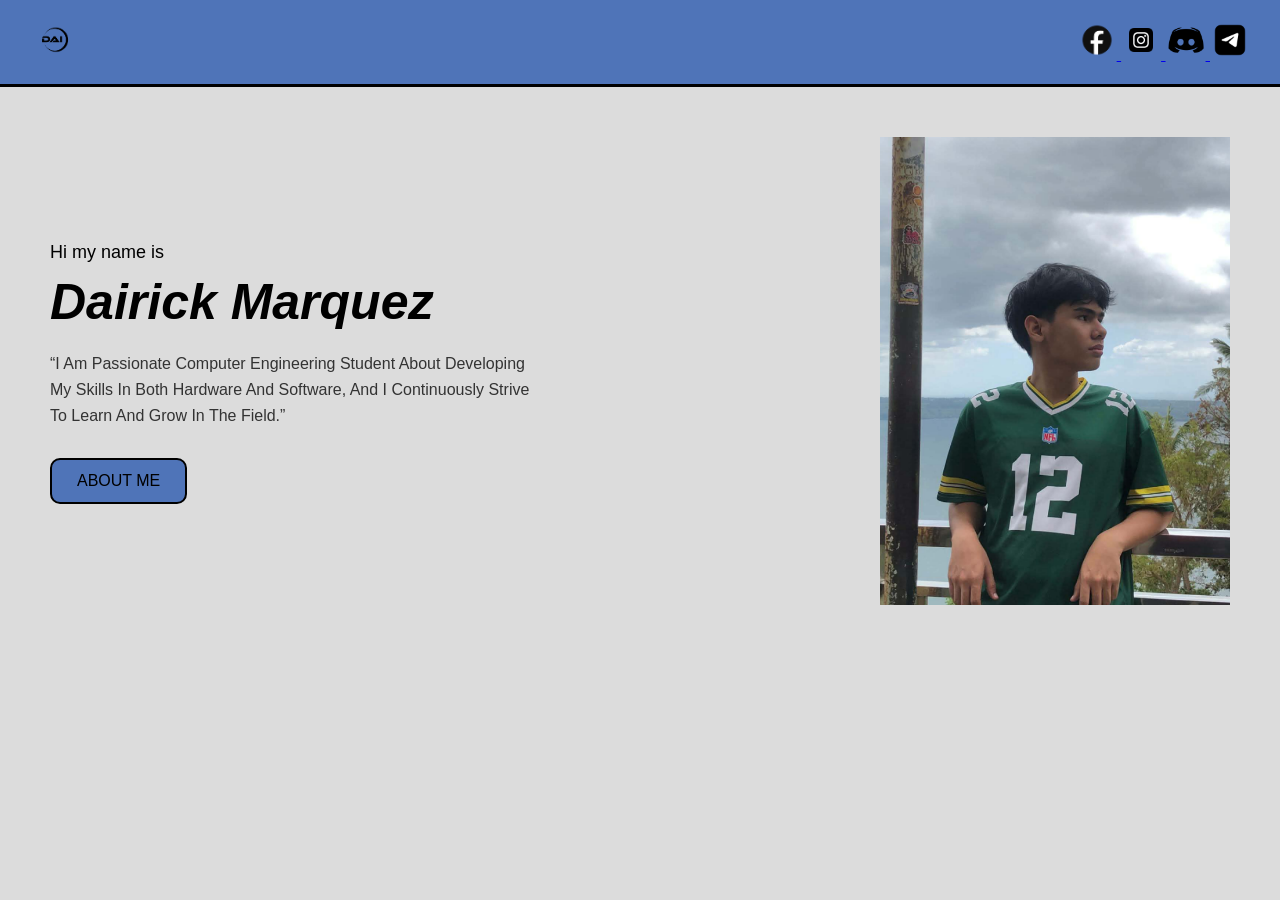
==== Project/index.html @ 83c46838 "Add files via upload" ====
<!doctype html>
<html lang="en">
  <head>
    <meta charset="UTF-8" />
    <meta name="viewport" content="width=device-width, initial-scale=1.0" />
    <title>Dairick Portfolio</title>

    <!-- CSS -->
    <link rel="stylesheet" href="index.css" />

    <!-- Icons -->
    <link
      rel="stylesheet"
      href="https://cdnjs.cloudflare.com/ajax/libs/font-awesome/6.5.0/css/all.min.css"
    />
  </head>
  <body>
    <!-- NAVBAR -->
    <header>
      <div class="logo">
        <a href="index.html">
          <img src="logo/logo.png.png" class="logo" alt="Logo" />
        </a>
      </div>

      <div class="social-icons">
    <a href="https://www.facebook.com/Dairickhandsm" target="_blank">
  <img src="logo/facebook-icons-facebook-social-media-logo-free-png.png" alt="Facebook" width="40" height="40">
</a> 
<a href="https://www.instagram.com/daiznothere/" target="_blank">
  <img src="logo/instagram-logo-instagram-icon-transparent-free-png.webp" alt="" width="40" height="40">
</a>
<a href="https://discordapp.com/users/1369242994838077501" target="_blank">
  <img src="logo/discord-black-icon-1.png" alt="Discord" width="40" height="40">
</a>
<a href="https://t.me/Daiwashandsm" target="_blank">
  <img src="logo/telegram-logo-telegram-logo-transparent-telegram-icon-transparent-free-free-png.webp" alt="Telegram" width="40" height="40">
</a>
      </div> 
</div>
    </header>

    <!-- MAIN -->
    <section class="main">
      <!-- TEXT -->
      <div class="text">
        <p class="intro">Hi my name is</p>

        <h1>Dairick Marquez</h1>

        <p class="desc">
          “I Am Passionate Computer Engineering Student About Developing My
          Skills In Both Hardware And Software, And I Continuously Strive To
          Learn And Grow In The Field.”
        </p>

        <button onclick="window.location.href = 'about.html'">ABOUT ME</button>
      </div>

      <!-- IMAGE -->
      <div class="image">
        <img src="me/Ako.png" alt="profile" />
      </div>
    </section>
  </body>
</html>
---- Project/index.css ----
* {
  margin: 0;
  padding: 0;
  box-sizing: border-box;
  font-family: Arial, sans-serif;
}

body {
  background: #dcdcdc;
}

/* NAVBAR */
header {
  background: #4f74b8;
  display: flex;
  justify-content: space-between;
  align-items: center;
  padding: 15px 30px;
  border-bottom: 3px solid black;
  flex-wrap: wrap;
}

.logo img {
  width: 50px;
  border-radius: 50%;
}

/* ICONS */
.icons {
  display: flex;
  gap: 10px;
}

.icons i {
  font-size: 18px;
  color: black;
  padding: 10px;
  border-radius: 8px;
  cursor: pointer;
  transition: 0.3s;
  background-color: white;
}

.icons i:hover {
  transform: scale(1.1);
}

/* MAIN */
.main {
  display: flex;
  align-items: center;
  justify-content: space-between;
  padding: 50px;
  gap: 40px;
}

/* TEXT */
.text {
  max-width: 500px;
}

.intro {
  font-size: 18px;
  margin-bottom: 10px;
}

.text h1 {
  font-size: 50px;
  font-style: italic;
  margin-bottom: 20px;
}
.text h2 {
  font-size: 30px;
  top: 40%;
}
.desc {
  font-size: 16px;
  color: #333;
  margin-bottom: 30px;
  line-height: 1.6;
}

/* BUTTON */
button {
  background: #4f74b8;
  color: black;
  padding: 12px 25px;
  border: 2px solid black;
  border-radius: 10px;
  font-size: 16px;
  cursor: pointer;
  transition: 0.3s;
}

button:hover {
  background: #3b5da0;
  color: white;
}

/* IMAGE */
.image img {
  width: 350px;
  max-width: 100%;
}

/* ========================= */
/* 📱 TABLET */
@media (max-width: 900px) {
  .main {
    padding: 30px;
    gap: 20px;
  }

  .text h1 {
    font-size: 40px;
  }

  .image img {
    width: 300px;
  }
}

/* ========================= */
/* 📱 MOBILE */
@media (max-width: 600px) {
  header {
    flex-direction: column;
    gap: 10px;
  }

  .main {
    flex-direction: column;
    text-align: center;
    padding: 20px;
  }

  .text {
    max-width: 100%;
  }

  .text h1 {
    font-size: 32px;
  }

  .desc {
    font-size: 14px;
  }

  button {
    width: 100%;
  }

  .image img {
    width: 100%;
  }
}
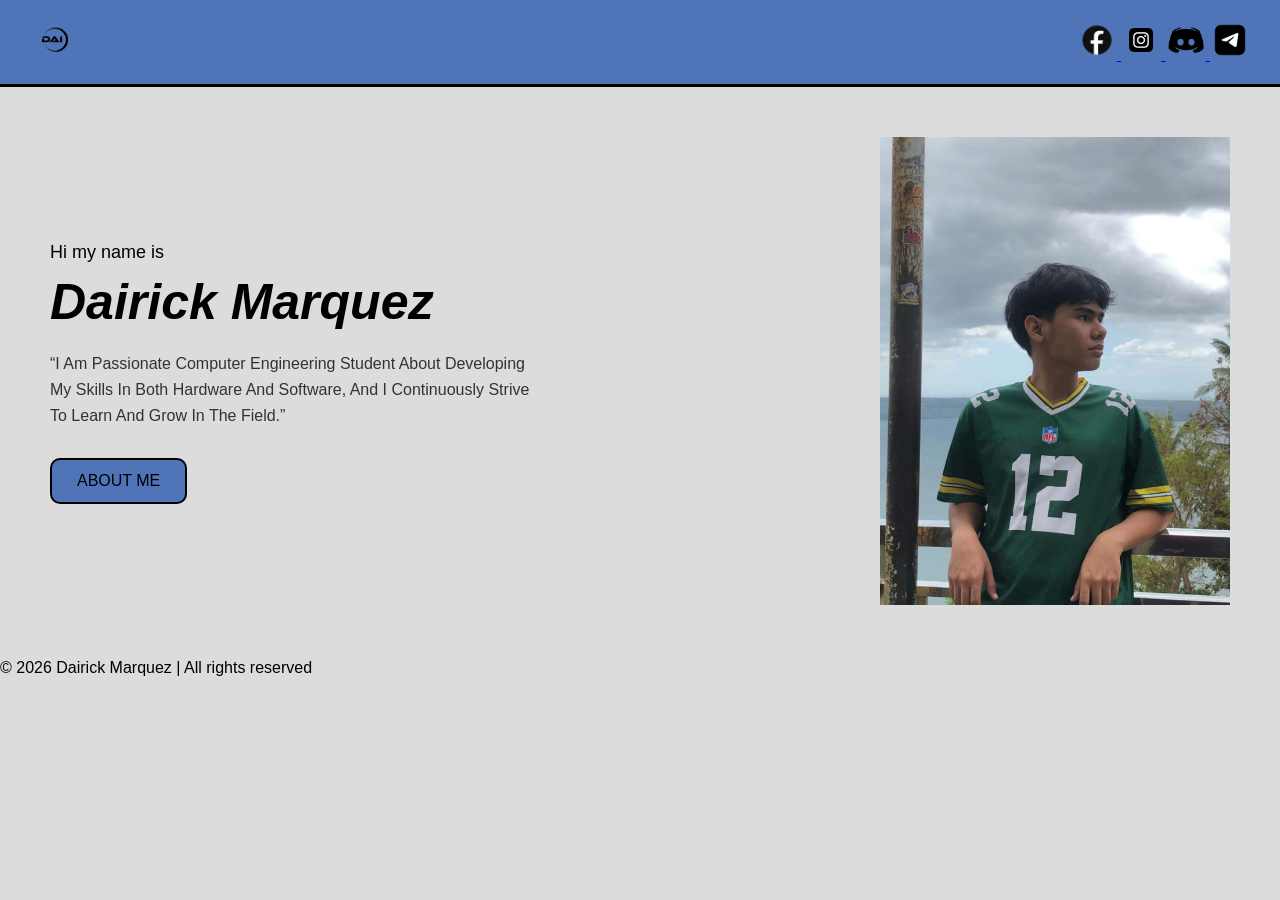
==== commit 31b23772: "Update index.html" ====
--- a/Project/index.html
+++ b/Project/index.html
@@ -62,5 +62,7 @@
         <img src="me/Ako.png" alt="profile" />
       </div>
     </section>
+    <footer class="footer">
+  <p>© 2026 Dairick Marquez | All rights reserved</p>
   </body>
 </html>
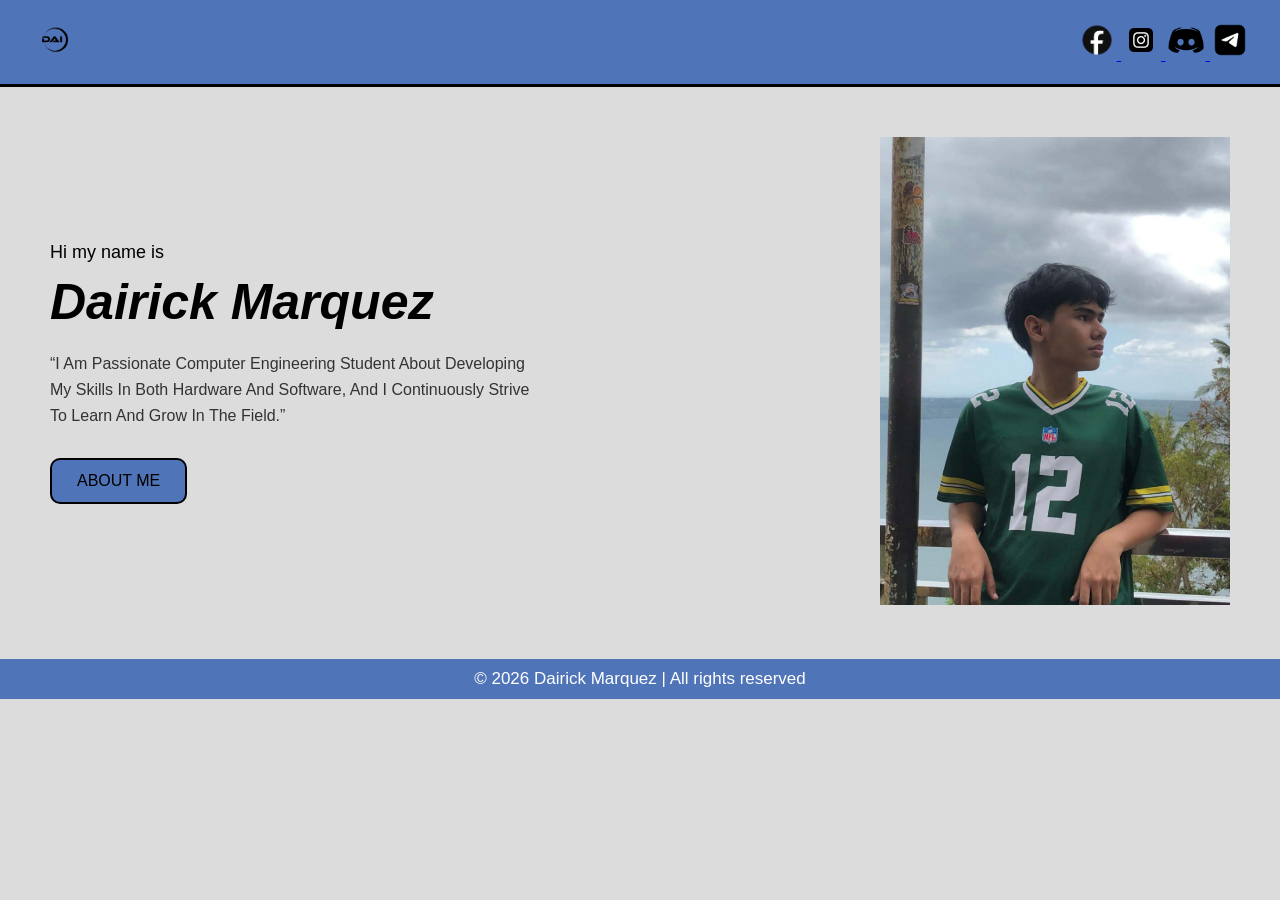
==== commit 7664fc29: "Update index.html" ====
--- a/Project/index.html
+++ b/Project/index.html
@@ -7,12 +7,7 @@
 
     <!-- CSS -->
     <link rel="stylesheet" href="index.css" />
-
-    <!-- Icons -->
-    <link
-      rel="stylesheet"
-      href="https://cdnjs.cloudflare.com/ajax/libs/font-awesome/6.5.0/css/all.min.css"
-    />
+    
   </head>
   <body>
     <!-- NAVBAR -->
--- a/Project/index.css
+++ b/Project/index.css
@@ -103,25 +103,7 @@
   max-width: 100%;
 }
 
-/* ========================= */
-/* 📱 TABLET */
-@media (max-width: 900px) {
-  .main {
-    padding: 30px;
-    gap: 20px;
-  }
-
-  .text h1 {
-    font-size: 40px;
-  }
-
-  .image img {
-    width: 300px;
-  }
-}
-
-/* ========================= */
-/* 📱 MOBILE */
+/* MOBILE */
 @media (max-width: 600px) {
   header {
     flex-direction: column;
@@ -154,3 +136,25 @@
     width: 100%;
   }
 }
+html,
+body {
+  height: 100%;
+  margin: 0;
+}
+
+body {
+  display: flex;
+  flex-direction: column;
+}
+
+.container {
+  flex: 1; /* pushes footer down */
+}
+
+.footer {
+  text-align: center;
+  padding: 10px;
+  background-color: #4f74b8;
+  color: white;
+  font-size: 17px;
+}
